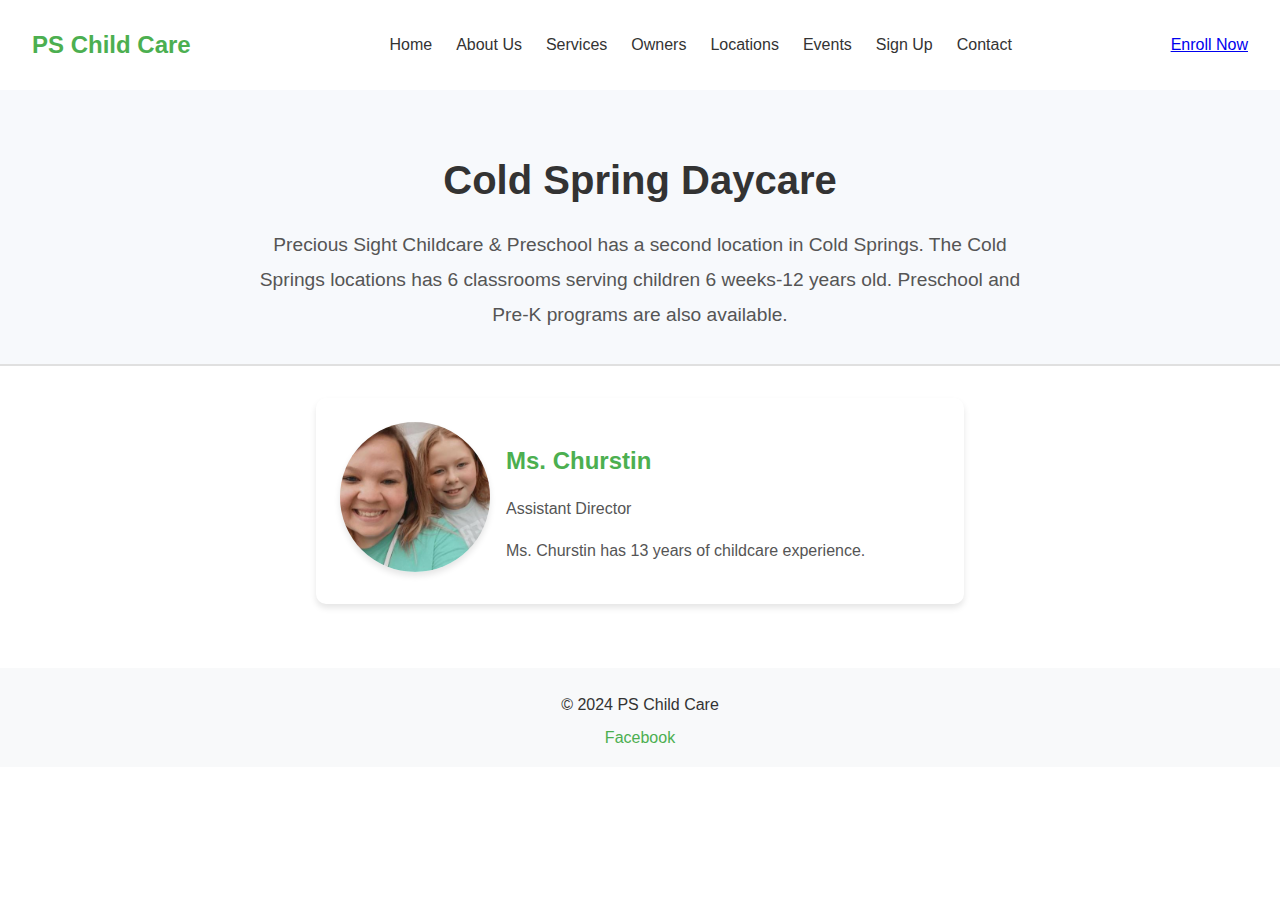
==== html/cold-spring-daycare.html @ 37419a5f "Add files via upload" ====
<!DOCTYPE html>
<html lang="en">
<head>
    <meta charset="UTF-8">
    <meta name="viewport" content="width=device-width, initial-scale=1.0">
    <title>Cold Spring Daycare | PS Child Care</title>
    <link rel="stylesheet" href="../css/styles.css">
	<script src="../js/dropdown.js" defer></script>
	<nav>
        <div class="logo">PS Child Care</div>
        <ul class="nav-links">
            <li><a href="../index.html">Home</a></li>
            <li><a href="about.html">About Us</a></li>
            <li><a href="services.html">Services</a></li>
            <li><a href="owners.html">Owners</a></li>
            <li class="dropdown">
                <a href="#" class="dropdown-toggle">Locations</a>
                <ul class="dropdown-menu">
                    <li><a href="florence-daycare.html">Florence Daycare</a></li>
                    <li><a href="florence-prek.html">Florence Pre-K</a></li>
                    <li><a href="cold-spring-daycare.html">Cold Spring Daycare</a></li>
                </ul>
            </li>
            <li><a href="events.html">Events</a></li>
            <li><a href="signup.html">Sign Up</a></li>
            <li><a href="contact.html">Contact</a></li>
        </ul>
        <a href="signup.html" class="cta-btn">Enroll Now</a>
    </nav>
</head>
<body>	
	<main>
		<section class="owners-section">
			<h1>Cold Spring Daycare</h1>
			<p>Precious Sight Childcare & Preschool has a second location in Cold Springs. The Cold Springs locations has 6 classrooms serving children 6 weeks-12 years old. Preschool and Pre-K programs are also available. </p>
		</section>

		<section class="owner-profiles">
			<div class="owner-card">
				<div class="owner-image">
					<img src="../img/coldspring.jpg" alt="Owner 1">
				</div>
				<div class="owner-info">
					<h2>Ms. Churstin</h2>
					<h3>Assistant Director</h3>
					<p>Ms. Churstin has 13 years of childcare experience. </p>
				</div>
			</div>
		</section>
	</main>
	
	<footer>
        <p>&copy; 2024 PS Child Care</p>
        <div class="social-media">
            <a href="https://www.facebook.com/precioussightchildcare">Facebook</a> 
        </div>
    </footer>
</body>
</html>
---- css/styles.css ----
/* General Reset */
body {
    margin: 0;
    font-family: 'Arial', sans-serif;
    color: #333;
    line-height: 1.6;
}

/* Header Styles */
header {
    background: #f8f9fa;
    box-shadow: 0 2px 5px rgba(0, 0, 0, 0.1);
}

nav {
    display: flex;
    justify-content: space-between;
    align-items: center;
    padding: 1rem 2rem;
}

.logo {
    font-size: 1.5rem;
    font-weight: bold;
    color: #4CAF50;
}

/* General Styles */
.nav-links {
    list-style: none;
    display: flex;
    gap: 1.5rem;
    position: relative;
}

.nav-links a {
    text-decoration: none;
    color: #333;
}

/* Dropdown Menu */
.dropdown {
    position: relative;
}

.dropdown-menu {
    list-style: none;
    position: absolute;
    top: 100%;
    left: 0;
    background: #fff;
    border: 1px solid #ddd;
    box-shadow: 0 2px 5px rgba(0, 0, 0, 0.1);
    display: none; /* Initially hidden */
    margin: 0;
    padding: 0.5rem 0;
    z-index: 100;
}

.dropdown-menu li {
    padding: 0.5rem 1rem;
}

.dropdown-menu li a {
    color: #333;
    text-decoration: none;
    display: block;
}

.dropdown-menu li a:hover {
    background-color: #f8f9fa;
}

/* Show Dropdown Menu on Hover or Click */
.dropdown.open .dropdown-menu {
    display: block;
}

}

.cta-btn {
    background: #4CAF50;
    color: #fff;
    padding: 0.5rem 1rem;
    border-radius: 5px;
    text-decoration: none;
}

/* index Section */
.index {
    background: url('../img/index-bg.jpg') no-repeat center center/cover;
    color: #fff;
    text-align: center;
    padding: 4rem 2rem;
}

.index h1 {
    font-size: 6rem;
    margin-bottom: 1rem;
	-webkit-text-stroke-width: 2px;
	-webkit-text-stroke-color: black;
}

.index h2 {
    font-size: 2rem;
    margin-bottom: 1rem;
	-webkit-text-stroke-width: 1px;
	-webkit-text-stroke-color: black;
}
.index p {
    font-size: 1.2rem;
    margin-bottom: 1.5rem;
}

/* Mini index Section */
.mini-index {
    background: linear-gradient(to right, #f7f9fc, #eef5ff);
    padding: 2rem 1.5rem;
    border-radius: 10px;
    box-shadow: 0 4px 6px rgba(0, 0, 0, 0.1);
    text-align: center;
    margin: 2rem auto;
    max-width: 900px;
}

.mini-index-content h2 {
    font-size: 1.8rem;
    margin-bottom: 0.5rem;
    color: #333;
}

.mini-index-content p {
    font-size: 1rem;
    color: #555;
    margin-bottom: 1rem;
    line-height: 1.6;
}

.mini-index .cta-btn {
    background: #4CAF50;
    color: white;
    padding: 0.7rem 1.5rem;
    border-radius: 5px;
    text-decoration: none;
    font-size: 1rem;
    transition: background-color 0.3s ease;
}

.mini-index .cta-btn:hover {
    background: #45a045;
}

/* About Page Overview Section */
.about-overview {
    text-align: center;
    padding: 2rem 1.5rem;
    background-color: #f7f9fc;
    border-bottom: 2px solid #e0e0e0;
}

.about-overview h1 {
    font-size: 2.5rem;
    margin-bottom: 1rem;
    color: #333;
}

.about-overview p {
    font-size: 1.2rem;
    color: #555;
    line-height: 1.8;
    max-width: 800px;
    margin: 0 auto;
}

/* About Page Details Section */
.about-details {
    display: flex;
    flex-wrap: wrap;
    justify-content: center;
    gap: 1.5rem;
    padding: 2rem 1.5rem;
}

.about-card {
    background: #fff;
    border-radius: 10px;
    box-shadow: 0 4px 6px rgba(0, 0, 0, 0.1);
    padding: 1.5rem;
    text-align: center;
    flex: 1 1 300px;
    max-width: 400px;
}

.about-card h2 {
    font-size: 1.5rem;
    margin-bottom: 1rem;
    color: #4CAF50;
}

.about-card p {
    font-size: 1rem;
    color: #555;
    line-height: 1.6;
}

.about-card ul {
    list-style-type: disc;
    margin: 0;
    padding: 0;
    text-align: left;
    padding-left: 1.5rem;
    color: #555;
}

.about-card li {
    margin-bottom: 0.5rem;
}

/* Owners Section */
.owners-section {
    text-align: center;
    padding: 2rem 1.5rem;
    background-color: #f7f9fc;
    border-bottom: 2px solid #e0e0e0;
}

.owners-section h1 {
    font-size: 2.5rem;
    margin-bottom: 1rem;
    color: #333;
}

.owners-section p {
    font-size: 1.2rem;
    color: #555;
    line-height: 1.8;
    max-width: 800px;
    margin: 0 auto;
}

/* Owner Profiles */
.owner-profiles {
    display: flex;
    flex-wrap: wrap;
    justify-content: center;
    gap: 1.5rem;
    padding: 2rem 1.5rem;
}

.owner-card {
    background: #fff;
    border-radius: 10px;
    box-shadow: 0 4px 6px rgba(0, 0, 0, 0.1);
    padding: 1.5rem;
    display: flex;
    align-items: center;
    flex: 1 1 300px;
    max-width: 600px;
    gap: 1rem;
}

.owner-image img {
    width: 150px;
    height: 150px;
    border-radius: 50%;
    object-fit: cover;
    box-shadow: 0 4px 6px rgba(0, 0, 0, 0.1);
}

.owner-info {
    text-align: left;
}

.owner-info h2 {
    font-size: 1.5rem;
    margin-bottom: 0.5rem;
    color: #4CAF50;
}

.owner-info h3 {
    font-size: 1rem;
    margin-bottom: 1rem;
    color: #555;
    font-weight: normal;
}

.owner-info p {
    font-size: 1rem;
    color: #555;
    line-height: 1.6;
}

/* Events Overview Section */
.events-overview {
    text-align: center;
    padding: 2rem 1.5rem;
    background-color: #f7f9fc;
    border-bottom: 2px solid #e0e0e0;
}

.events-overview h1 {
    font-size: 2.5rem;
    margin-bottom: 1rem;
    color: #333;
}

.events-overview p {
    font-size: 1.2rem;
    color: #555;
    line-height: 1.8;
    max-width: 800px;
    margin: 0 auto;
}

/* Events List Section */
.events-list {
    padding: 2rem 1.5rem;
}

.events-list h2 {
    font-size: 2rem;
    margin-bottom: 1rem;
    color: #4CAF50;
    text-align: center;
}

.events-list ul {
    list-style-type: none;
    padding: 0;
    max-width: 800px;
    margin: 0 auto;
}

.events-list li {
    background: #fff;
    border: 1px solid #ddd;
    border-radius: 8px;
    padding: 1rem;
    margin-bottom: 0.5rem;
    box-shadow: 0 2px 4px rgba(0, 0, 0, 0.1);
    font-size: 1rem;
    color: #555;
    line-height: 1.6;
}

/* Events Gallery Section */
.events-gallery {
    padding: 2rem 1.5rem;
    text-align: center;
}

.events-gallery h2 {
    font-size: 2rem;
    margin-bottom: 1rem;
    color: #4CAF50;
}

.gallery {
    display: flex;
    justify-content: center;
    flex-wrap: wrap;
    gap: 1.5rem;
}

.gallery-item {
    background: #fff;
    border-radius: 8px;
    box-shadow: 0 4px 6px rgba(0, 0, 0, 0.1);
    padding: 1rem;
    text-align: center;
    max-width: 300px;
}

.gallery-item img {
    width: 100%;
    border-radius: 8px;
    margin-bottom: 0.5rem;
}

.gallery-item p {
    font-size: 1rem;
    color: #555;
}

/* Signup Section */
.signup-section {
    text-align: center;
    padding: 2rem 1.5rem;
    background-color: #f7f9fc;
    border-bottom: 2px solid #e0e0e0;
}

.signup-section h1 {
    font-size: 2.5rem;
    margin-bottom: 1rem;
    color: #333;
}

.signup-section p {
    font-size: 1.2rem;
    color: #555;
    line-height: 1.8;
    max-width: 800px;
    margin: 0 auto 2rem;
}

/* Signup Form */
.signup-form {
    max-width: 600px;
    margin: 0 auto;
    background: #fff;
    padding: 1.5rem;
    border-radius: 8px;
    box-shadow: 0 4px 6px rgba(0, 0, 0, 0.1);
}

.signup-form .form-group {
    margin-bottom: 1.5rem;
    text-align: left;
}

.signup-form label {
    display: block;
    font-size: 1rem;
    color: #333;
    margin-bottom: 0.5rem;
}

.signup-form input,
.signup-form select {
    width: 100%;
    padding: 0.8rem;
    font-size: 1rem;
    border: 1px solid #ddd;
    border-radius: 5px;
    box-sizing: border-box;
}

.signup-form input:focus,
.signup-form select:focus {
    border-color: #4CAF50;
    outline: none;
}

.signup-form button {
    width: 100%;
    padding: 0.8rem;
    font-size: 1.2rem;
    color: #fff;
    background: #4CAF50;
    border: none;
    border-radius: 5px;
    cursor: pointer;
    transition: background-color 0.3s ease;
}

.signup-form button:hover {
    background: #45a045;
}

/* Contact Section */
.contact-section {
    text-align: center;
    padding: 2rem 1.5rem;
    background-color: #f7f9fc;
    border-bottom: 2px solid #e0e0e0;
}

.contact-section h1 {
    font-size: 2.5rem;
    margin-bottom: 1rem;
    color: #333;
}

.contact-section p {
    font-size: 1.2rem;
    color: #555;
    line-height: 1.8;
    max-width: 800px;
    margin: 0 auto 2rem;
}

/* Locations Section */
.locations {
    display: flex;
    flex-wrap: wrap;
    justify-content: center;
    gap: 1.5rem;
    padding: 2rem 1.5rem;
}

.location-card {
    background: #fff;
    border-radius: 10px;
    box-shadow: 0 4px 6px rgba(0, 0, 0, 0.1);
    padding: 1.5rem;
    max-width: 300px;
    flex: 1 1 300px;
    text-align: left;
}

.location-card h2 {
    font-size: 1.5rem;
    margin-bottom: 0.5rem;
    color: #4CAF50;
}

.location-card p {
    font-size: 1rem;
    color: #555;
    margin: 0.5rem 0;
}

/* Gallery Section */
.gallery-section {
    padding: 2rem;
    text-align: center;
}

.thumbnail-gallery {
    display: flex;
    justify-content: center;
    flex-wrap: wrap;
    gap: 1rem;
}

.thumbnail-gallery img {
    width: 150px;
    height: 100px;
    object-fit: cover;
    border: 2px solid #ddd;
    border-radius: 5px;
    cursor: pointer;
    transition: transform 0.3s ease, border-color 0.3s ease;
}

.thumbnail-gallery img:hover {
    transform: scale(1.05);
    border-color: #4CAF50;
}

/* Image Viewer */
.image-viewer {
    display: none;
    position: fixed;
    top: 0;
    left: 0;
    width: 100%;
    height: 100%;
    background-color: rgba(0, 0, 0, 0.8);
    justify-content: center;
    align-items: center;
    z-index: 1000;
}

.image-viewer img {
    max-width: 90%;
    max-height: 90%;
    border-radius: 5px;
}

.image-viewer .close-btn {
    position: absolute;
    top: 20px;
    right: 30px;
    font-size: 2rem;
    color: #fff;
    cursor: pointer;
    background: none;
    border: none;
    outline: none;
}


/* Services Section */
.services {
    padding: 2rem 2rem;
    text-align: center;
}

.services h2 {
    font-size: 2rem;
    margin-bottom: 1rem;
}

.cards {
    display: flex;
    justify-content: center;
    gap: 1.5rem;
    margin-top: 1rem;
}

.card {
    background: #fff;
    border-radius: 8px;
    box-shadow: 0 2px 5px rgba(0, 0, 0, 0.1);
    padding: 1rem;
    text-align: center;
    width: 300px;
}

.card img {
    width: 100%;
    border-radius: 8px;
}

.card h3 {
    font-size: 1.2rem;
    margin: 0.5rem 0;
}

/* Thank You Section */
.thankyou-section {
    text-align: center;
    padding: 4rem 1.5rem;
    background-color: #f7f9fc;
}

.thankyou-section h1 {
    font-size: 3rem;
    margin-bottom: 1rem;
    color: #4CAF50;
}

.thankyou-section p {
    font-size: 1.2rem;
    color: #555;
    line-height: 1.8;
    max-width: 800px;
    margin: 0 auto;
}

/* Footer */
footer {
    background: #f8f9fa;
    text-align: center;
    padding: 1rem 2rem;
    margin-top: 2rem;
}

footer p {
    margin: 0.5rem 0;
}

footer a {
    color: #4CAF50;
    text-decoration: none;
}
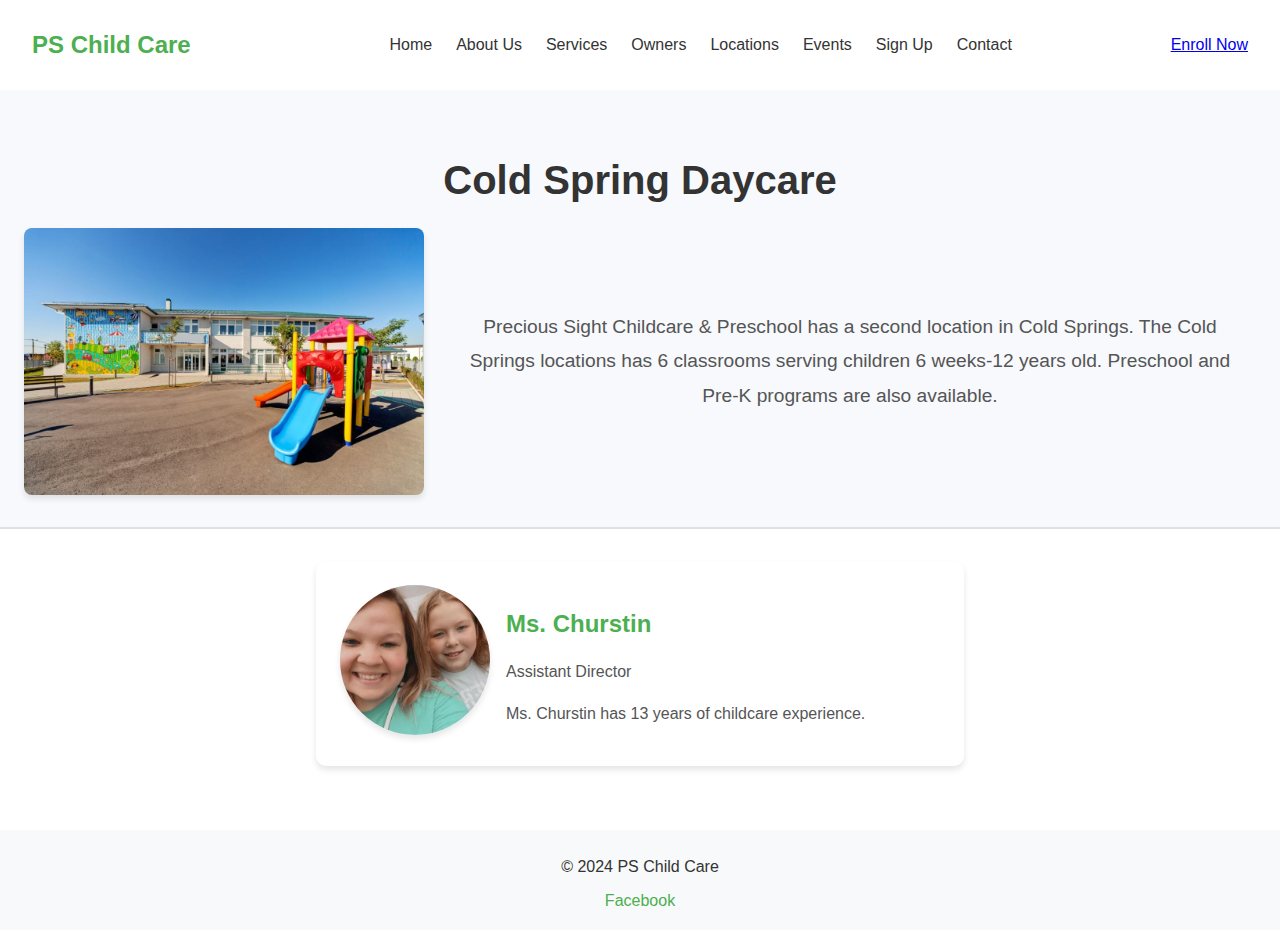
==== commit 4954d0f4: "Add files via upload" ====
--- a/html/cold-spring-daycare.html
+++ b/html/cold-spring-daycare.html
@@ -32,7 +32,10 @@
 	<main>
 		<section class="owners-section">
 			<h1>Cold Spring Daycare</h1>
-			<p>Precious Sight Childcare & Preschool has a second location in Cold Springs. The Cold Springs locations has 6 classrooms serving children 6 weeks-12 years old. Preschool and Pre-K programs are also available. </p>
+			<div class="text-image-container">
+					<img src="../img/front3.jpeg" alt="Daycare Image">
+					<p>Precious Sight Childcare & Preschool has a second location in Cold Springs. The Cold Springs locations has 6 classrooms serving children 6 weeks-12 years old. Preschool and Pre-K programs are also available. </p>
+				</div>
 		</section>
 
 		<section class="owner-profiles">
--- a/css/styles.css
+++ b/css/styles.css
@@ -630,6 +630,19 @@
     margin: 0 auto;
 }
 
+.text-image-container {
+    display: flex;
+    align-items: center;
+    gap: 20px; 
+}
+
+.text-image-container img {
+    max-width: 400px;
+    height: auto;
+    border-radius: 8px; /* rounded corners */
+    box-shadow: 0 4px 6px rgba(0, 0, 0, 0.1); /* Optional: subtle shadow */
+}
+
 /* Footer */
 footer {
     background: #f8f9fa;
@@ -646,3 +659,27 @@
     color: #4CAF50;
     text-decoration: none;
 }
+
+/* Responsive Styles */
+@media (max-width: 768px) {
+    nav ul {
+        flex-direction: column;
+        padding: 10px 0;
+    }
+
+    nav ul li {
+        margin-bottom: 15px;
+    }
+
+    main {
+        padding: 30px 15px;
+    }
+
+    header h1 {
+        font-size: 2.5rem;
+    }
+
+    section h2 {
+        font-size: 1.8rem;
+    }
+}